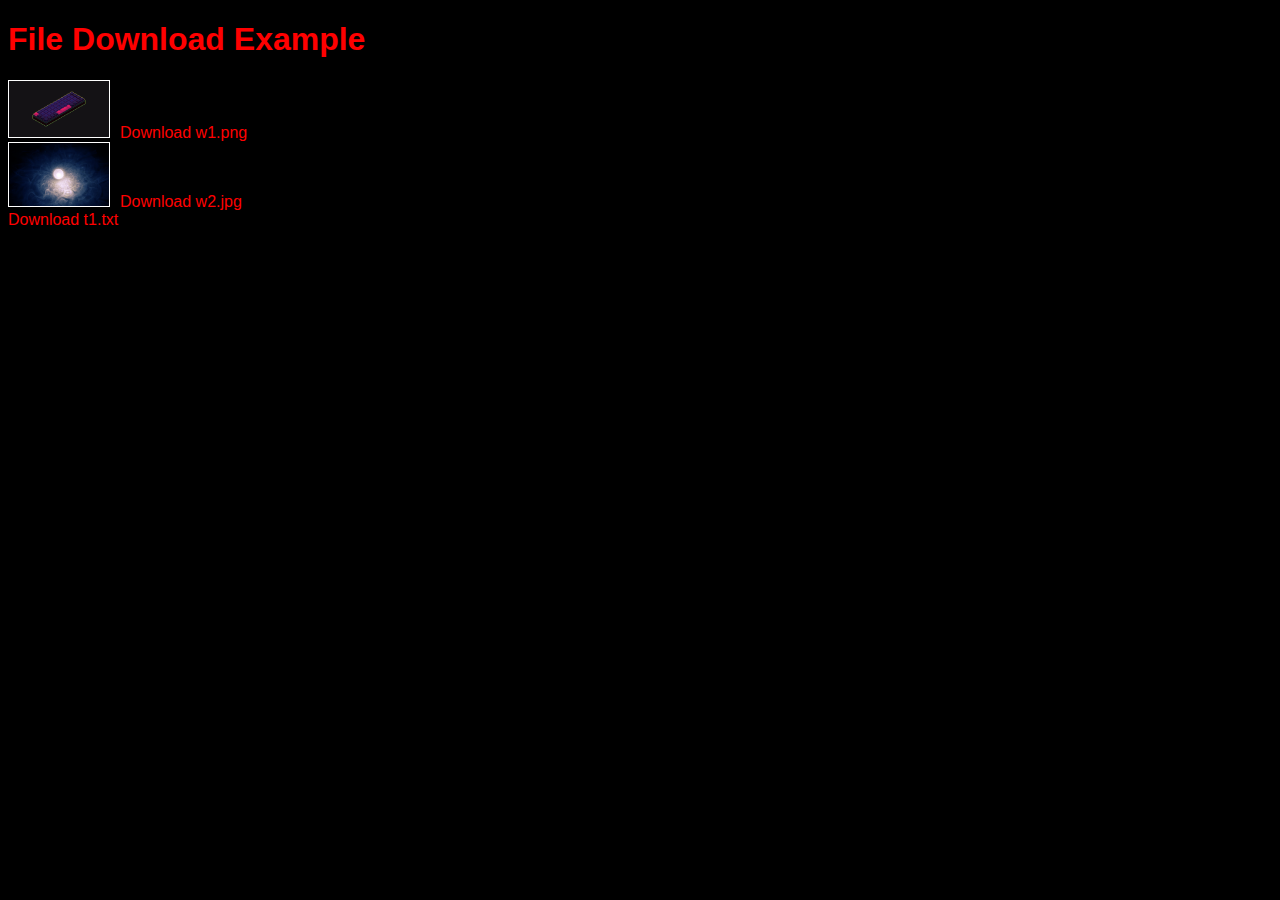
==== index.html @ 63cfcada "fix" ====
<!DOCTYPE html>
<html lang="en">
<head>
    <meta charset="UTF-8">
    <meta name="viewport" content="width=device-width, initial-scale=1.0">
    <title>File Download Example</title>
    <style>
        body {
            background-color: black;
            color: white;
            font-family: Arial, sans-serif;
        }

        h1 {
            color: red;
        }

        #downloadLinks a {
            color: red;
            text-decoration: none;
            margin-top: 20px;
        }

        #downloadLinks a:hover {
            text-decoration: underline;
        }

        a {
            color: red;
            text-decoration: none;
        }

        a:hover {
            text-decoration: underline;
        }

        img {
            max-width: 100%;
            border: 1px solid white; /* Add a white border to image previews */
            margin-right: 10px; /* Add some spacing between previews and download links */
        }
    </style>
</head>
<body>

    <h1>File Download Example</h1>

    <div id="downloadLinks"></div>

    <script>
        // Array of file details including file name and type
        var files = [
            { name: 'w1.png', type: 'image/png' },
            { name: 'w2.jpg', type: 'image/jpeg' },
            { name: 't1.txt', type: 'text/plain' }
        ];

        // Generate download links dynamically
        var downloadLinksContainer = document.getElementById('downloadLinks');

        files.forEach(function (file) {
            var link = document.createElement('a');
            link.href = 'files/' + file.name;
            link.download = file.name;

            // If the file is an image, create an image element for preview
            if (file.type.startsWith('image/')) {
                var img = document.createElement('img');
                img.src = 'files/' + file.name;
                img.alt = file.name;
                img.style.maxWidth = '100px'; // Set the maximum width for preview

                // Append the image to the downloadLinksContainer
                downloadLinksContainer.appendChild(img);
            }

            link.textContent = 'Download ' + file.name;

            var lineBreak = document.createElement('br');

            // Append the link and line break to the downloadLinksContainer
            downloadLinksContainer.appendChild(link);
            downloadLinksContainer.appendChild(lineBreak);
        });
    </script>
</body>
</html>
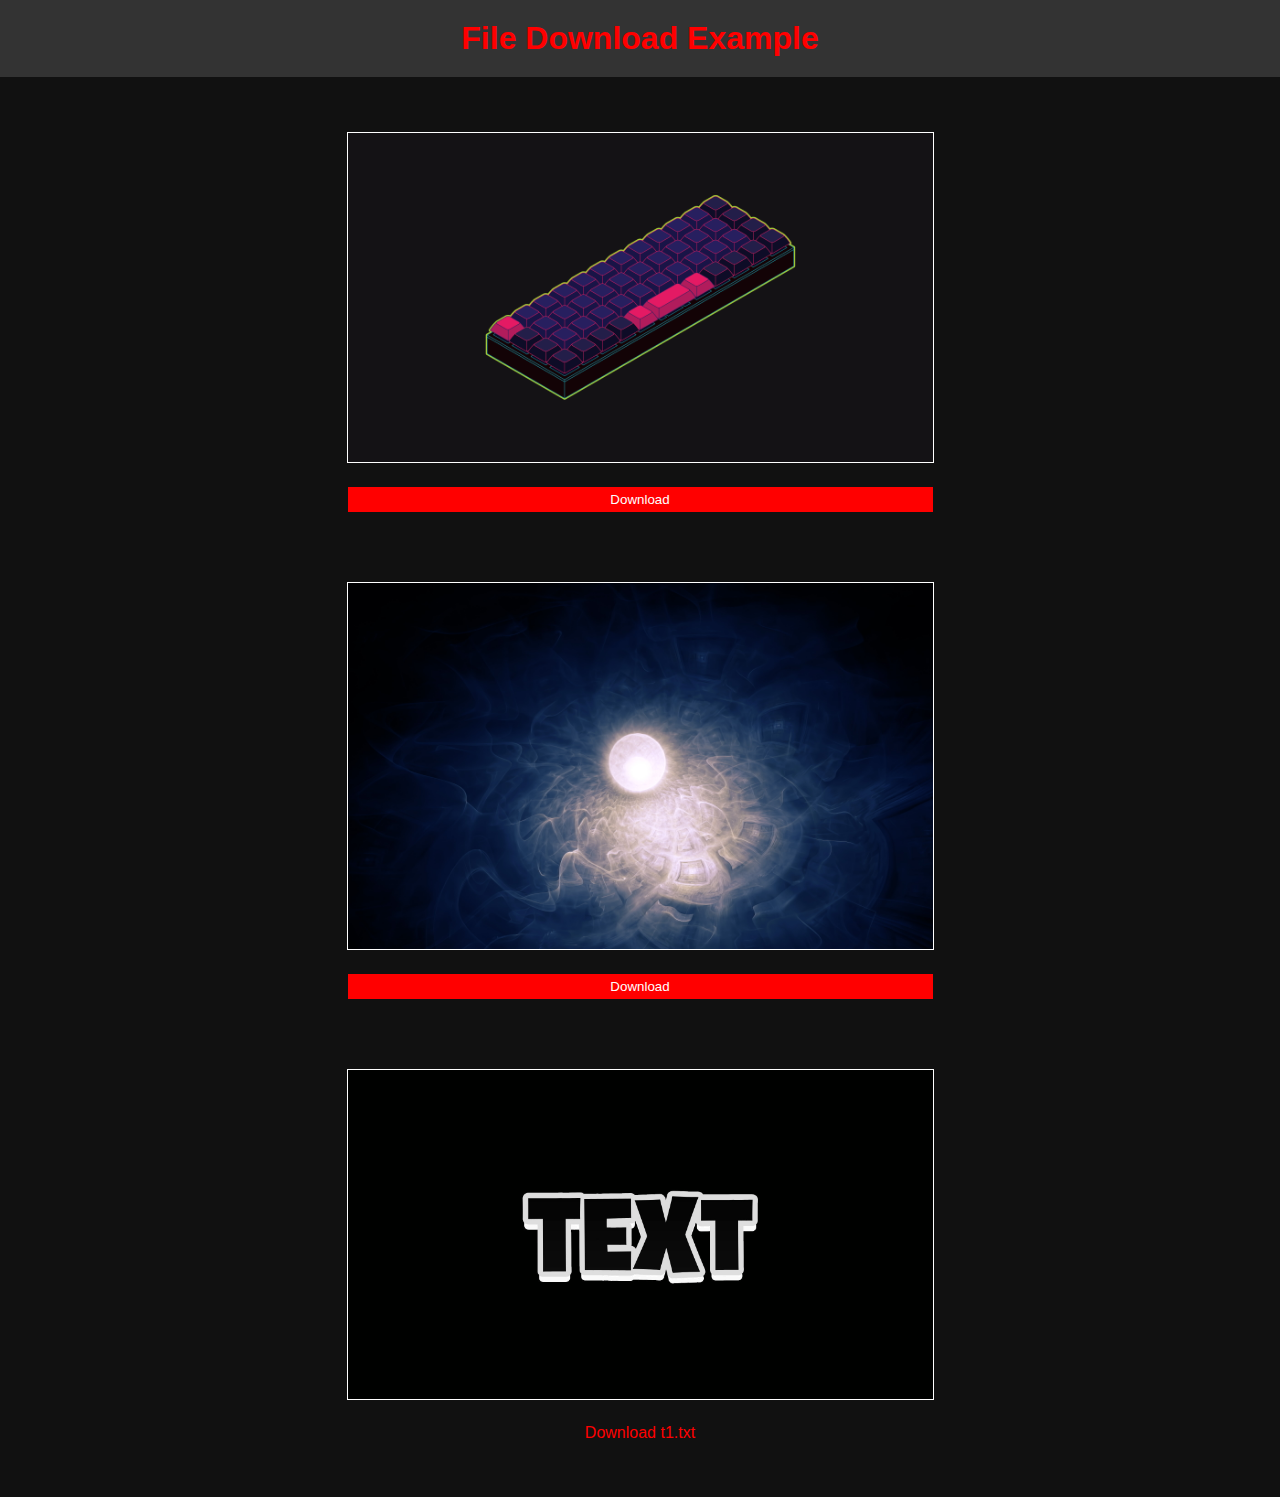
==== commit 6652e8e2: "fix" ====
--- a/index.html
+++ b/index.html
@@ -6,28 +6,42 @@
     <title>File Download Example</title>
     <style>
         body {
-            background-color: black;
-            color: white;
-            font-family: Arial, sans-serif;
+            background-color: #111;
+            color: #fff;
+            font-family: 'Arial', sans-serif;
+            margin: 0;
+            padding: 0;
+            text-align: center;
+        }
+
+        header {
+            background-color: #333;
+            padding: 20px;
         }
 
         h1 {
             color: red;
+            margin: 0;
         }
 
-        #downloadLinks a {
-            color: red;
-            text-decoration: none;
-            margin-top: 20px;
+        #downloadLinks {
+            display: flex;
+            flex-wrap: wrap;
+            justify-content: center;
+            padding: 20px;
         }
 
-        #downloadLinks a:hover {
-            text-decoration: underline;
+        .file-container {
+            margin: 20px;
+            text-align: center;
+            padding: 15px;
         }
 
         a {
             color: red;
             text-decoration: none;
+            display: block;
+            margin-top: 10px;
         }
 
         a:hover {
@@ -36,18 +50,54 @@
 
         img {
             max-width: 100%;
-            border: 1px solid white; /* Add a white border to image previews */
-            margin-right: 10px; /* Add some spacing between previews and download links */
+            border: 1px solid white;
+            margin-bottom: 10px;
+        }
+
+        button {
+            background-color: red;
+            color: white;
+            border: none;
+            padding: 5px 10px;
+            cursor: pointer;
+            margin-top: 10px;
+        }
+
+        button:hover {
+            background-color: darkred;
+        }
+
+        /* Default icon for image files */
+        .image-file-icon {
+            max-width: 100%;
+            border: 1px solid white;
+            margin-bottom: 10px;
+        }
+
+        /* Responsive design for images and buttons */
+        @media (max-width: 599px) {
+            img, button {
+                width: 90%;
+            }
+        }
+
+        @media (min-width: 600px) {
+            img, button {
+                width: 50%;
+            }
         }
     </style>
 </head>
 <body>
 
-    <h1>File Download Example</h1>
+    <header>
+        <h1>File Download Example</h1>
+    </header>
 
-    <div id="downloadLinks"></div>
+    <main id="downloadLinks"></main>
 
     <script>
+
         // Array of file details including file name and type
         var files = [
             { name: 'w1.png', type: 'image/png' },
@@ -59,28 +109,58 @@
         var downloadLinksContainer = document.getElementById('downloadLinks');
 
         files.forEach(function (file) {
-            var link = document.createElement('a');
-            link.href = 'files/' + file.name;
-            link.download = file.name;
+            var fileContainer = document.createElement('div');
+            fileContainer.className = 'file-container';
 
             // If the file is an image, create an image element for preview
             if (file.type.startsWith('image/')) {
                 var img = document.createElement('img');
                 img.src = 'files/' + file.name;
                 img.alt = file.name;
-                img.style.maxWidth = '100px'; // Set the maximum width for preview
 
-                // Append the image to the downloadLinksContainer
-                downloadLinksContainer.appendChild(img);
+                // Append the image to the file container
+                fileContainer.appendChild(img);
+
+                // Create a download button for image files
+                var button = document.createElement('button');
+                button.textContent = 'Download';
+                button.onclick = function () {
+                    window.location.href = 'files/' + file.name;
+                };
+
+                // Append the button to the file container
+                fileContainer.appendChild(button);
+            } else if (file.type === 'text/plain') {
+                // Create a default icon for text files
+                var imgFileIcon = document.createElement('img');
+                imgFileIcon.src = 'default-image-icon.jpg'; // Replace with the path to your default image icon
+                imgFileIcon.alt = 'Default Icon';
+                imgFileIcon.className = 'image-file-icon';
+
+                // Append the icon to the file container
+                fileContainer.appendChild(imgFileIcon);
+
+                // Create a download link for text files
+                var link = document.createElement('a');
+                link.href = 'files/' + file.name;
+                link.download = file.name;
+                link.textContent = 'Download ' + file.name;
+
+                // Append the link to the file container
+                fileContainer.appendChild(link);
+            } else {
+                // Create a download link for other file types
+                var link = document.createElement('a');
+                link.href = 'files/' + file.name;
+                link.download = file.name;
+                link.textContent = 'Download ' + file.name;
+
+                // Append the link to the file container
+                fileContainer.appendChild(link);
             }
 
-            link.textContent = 'Download ' + file.name;
-
-            var lineBreak = document.createElement('br');
-
-            // Append the link and line break to the downloadLinksContainer
-            downloadLinksContainer.appendChild(link);
-            downloadLinksContainer.appendChild(lineBreak);
+            // Append the file container to the downloadLinksContainer
+            downloadLinksContainer.appendChild(fileContainer);
         });
     </script>
 </body>
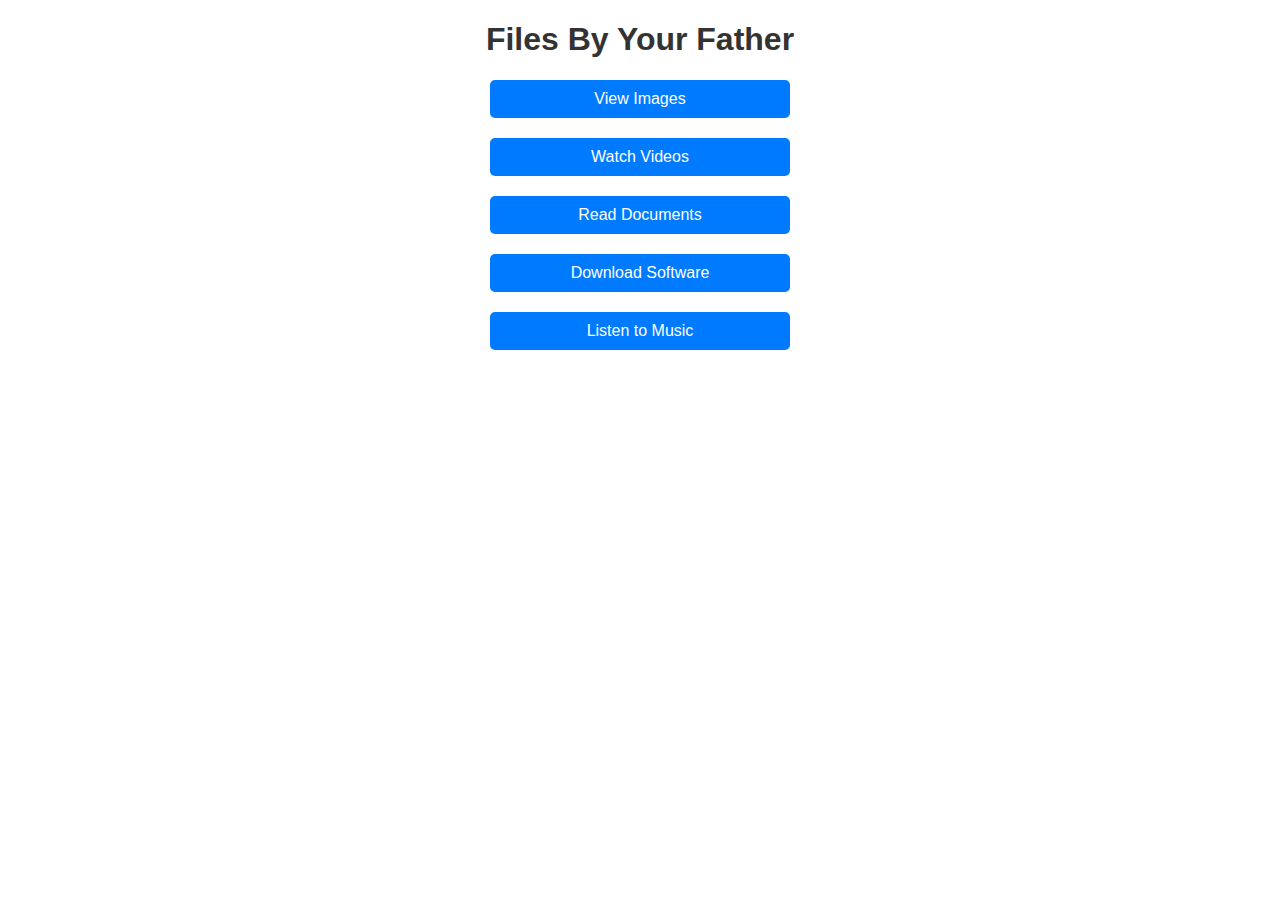
==== commit adb99a54: "major change" ====
--- a/index.html
+++ b/index.html
@@ -1,167 +1,21 @@
-<!DOCTYPE html>
-<html lang="en">
-<head>
-    <meta charset="UTF-8">
-    <meta name="viewport" content="width=device-width, initial-scale=1.0">
-    <title>File Download Example</title>
-    <style>
-        body {
-            background-color: #111;
-            color: #fff;
-            font-family: 'Arial', sans-serif;
-            margin: 0;
-            padding: 0;
-            text-align: center;
-        }
-
-        header {
-            background-color: #333;
-            padding: 20px;
-        }
-
-        h1 {
-            color: red;
-            margin: 0;
-        }
-
-        #downloadLinks {
-            display: flex;
-            flex-wrap: wrap;
-            justify-content: center;
-            padding: 20px;
-        }
-
-        .file-container {
-            margin: 20px;
-            text-align: center;
-            padding: 15px;
-        }
-
-        a {
-            color: red;
-            text-decoration: none;
-            display: block;
-            margin-top: 10px;
-        }
-
-        a:hover {
-            text-decoration: underline;
-        }
-
-        img {
-            max-width: 100%;
-            border: 1px solid white;
-            margin-bottom: 10px;
-        }
-
-        button {
-            background-color: red;
-            color: white;
-            border: none;
-            padding: 5px 10px;
-            cursor: pointer;
-            margin-top: 10px;
-        }
-
-        button:hover {
-            background-color: darkred;
-        }
-
-        /* Default icon for image files */
-        .image-file-icon {
-            max-width: 100%;
-            border: 1px solid white;
-            margin-bottom: 10px;
-        }
-
-        /* Responsive design for images and buttons */
-        @media (max-width: 599px) {
-            img, button {
-                width: 90%;
-            }
-        }
-
-        @media (min-width: 600px) {
-            img, button {
-                width: 50%;
-            }
-        }
-    </style>
-</head>
-<body>
-
-    <header>
-        <h1>File Download Example</h1>
-    </header>
-
-    <main id="downloadLinks"></main>
-
-    <script>
-
-        // Array of file details including file name and type
-        var files = [
-            { name: 'w1.png', type: 'image/png' },
-            { name: 'w2.jpg', type: 'image/jpeg' },
-            { name: 't1.txt', type: 'text/plain' }
-        ];
-
-        // Generate download links dynamically
-        var downloadLinksContainer = document.getElementById('downloadLinks');
-
-        files.forEach(function (file) {
-            var fileContainer = document.createElement('div');
-            fileContainer.className = 'file-container';
-
-            // If the file is an image, create an image element for preview
-            if (file.type.startsWith('image/')) {
-                var img = document.createElement('img');
-                img.src = 'files/' + file.name;
-                img.alt = file.name;
-
-                // Append the image to the file container
-                fileContainer.appendChild(img);
-
-                // Create a download button for image files
-                var button = document.createElement('button');
-                button.textContent = 'Download';
-                button.onclick = function () {
-                    window.location.href = 'files/' + file.name;
-                };
-
-                // Append the button to the file container
-                fileContainer.appendChild(button);
-            } else if (file.type === 'text/plain') {
-                // Create a default icon for text files
-                var imgFileIcon = document.createElement('img');
-                imgFileIcon.src = 'default-image-icon.jpg'; // Replace with the path to your default image icon
-                imgFileIcon.alt = 'Default Icon';
-                imgFileIcon.className = 'image-file-icon';
-
-                // Append the icon to the file container
-                fileContainer.appendChild(imgFileIcon);
-
-                // Create a download link for text files
-                var link = document.createElement('a');
-                link.href = 'files/' + file.name;
-                link.download = file.name;
-                link.textContent = 'Download ' + file.name;
-
-                // Append the link to the file container
-                fileContainer.appendChild(link);
-            } else {
-                // Create a download link for other file types
-                var link = document.createElement('a');
-                link.href = 'files/' + file.name;
-                link.download = file.name;
-                link.textContent = 'Download ' + file.name;
-
-                // Append the link to the file container
-                fileContainer.appendChild(link);
-            }
-
-            // Append the file container to the downloadLinksContainer
-            downloadLinksContainer.appendChild(fileContainer);
-        });
-    </script>
-</body>
-</html>
+<!DOCTYPE html>
+<html lang="en">
+<head>
+    <meta charset="UTF-8">
+    <meta name="viewport" content="width=device-width, initial-scale=1.0">
+    <title>File By Your Father</title>
+    <link rel="stylesheet" href="styles.css">
+</head>
+<body>
+
+    <h1>Files By Your Father</h1>
+
+    <button onclick="location.href='images.html'" class="fileTypeButton">View Images</button>
+    <button onclick="location.href='videos.html'" class="fileTypeButton">Watch Videos</button>
+    <button onclick="location.href='documents.html'" class="fileTypeButton">Read Documents</button>
+    <button onclick="location.href='software.html'" class="fileTypeButton">Download Software</button>
+    <button onclick="location.href='music.html'" class="fileTypeButton">Listen to Music</button>
+
+    <script src="script.js"></script>
+</body>
+</html>
--- a/styles.css
+++ b/styles.css
@@ -0,0 +1,58 @@
+body {
+    font-family: 'Arial', sans-serif;
+    margin: 0;
+    padding: 0;
+    background-color: var(--background-color);
+    color: var(--text-color);
+    transition: background-color 0.3s ease, color 0.3s ease;
+}
+
+h1 {
+    text-align: center;
+}
+
+.fileTypeButton {
+    display: block;
+    width: 80%;
+    max-width: 300px;
+    margin: 20px auto;
+    padding: 10px;
+    font-size: 16px;
+    background-color: var(--button-bg-color);
+    color: var(--button-text-color);
+    border: none;
+    border-radius: 5px;
+    cursor: pointer;
+    transition: background-color 0.3s ease, color 0.3s ease, transform 0.2s ease;
+}
+
+.fileTypeButton:hover {
+    background-color: var(--button-hover-bg-color);
+    color: var(--button-hover-text-color);
+    transform: scale(1.05);
+}
+
+@media (prefers-color-scheme: dark) {
+    :root {
+        --background-color: #1a1a1a;
+        --text-color: #ffffff;
+        --button-bg-color: #333333;
+        --button-text-color: #ffffff;
+        --button-hover-bg-color: #555555;
+        --button-hover-text-color: #ffffff;
+    }
+}
+
+@media (prefers-color-scheme: light) {
+    :root {
+        --background-color: #ffffff;
+        --text-color: #333333;
+        --button-bg-color: #007BFF;
+        --button-text-color: #ffffff;
+        --button-hover-bg-color: #0056b3;
+        --button-hover-text-color: #ffffff;
+    }
+}
+
+/* Add more styles and animations as needed */
+
